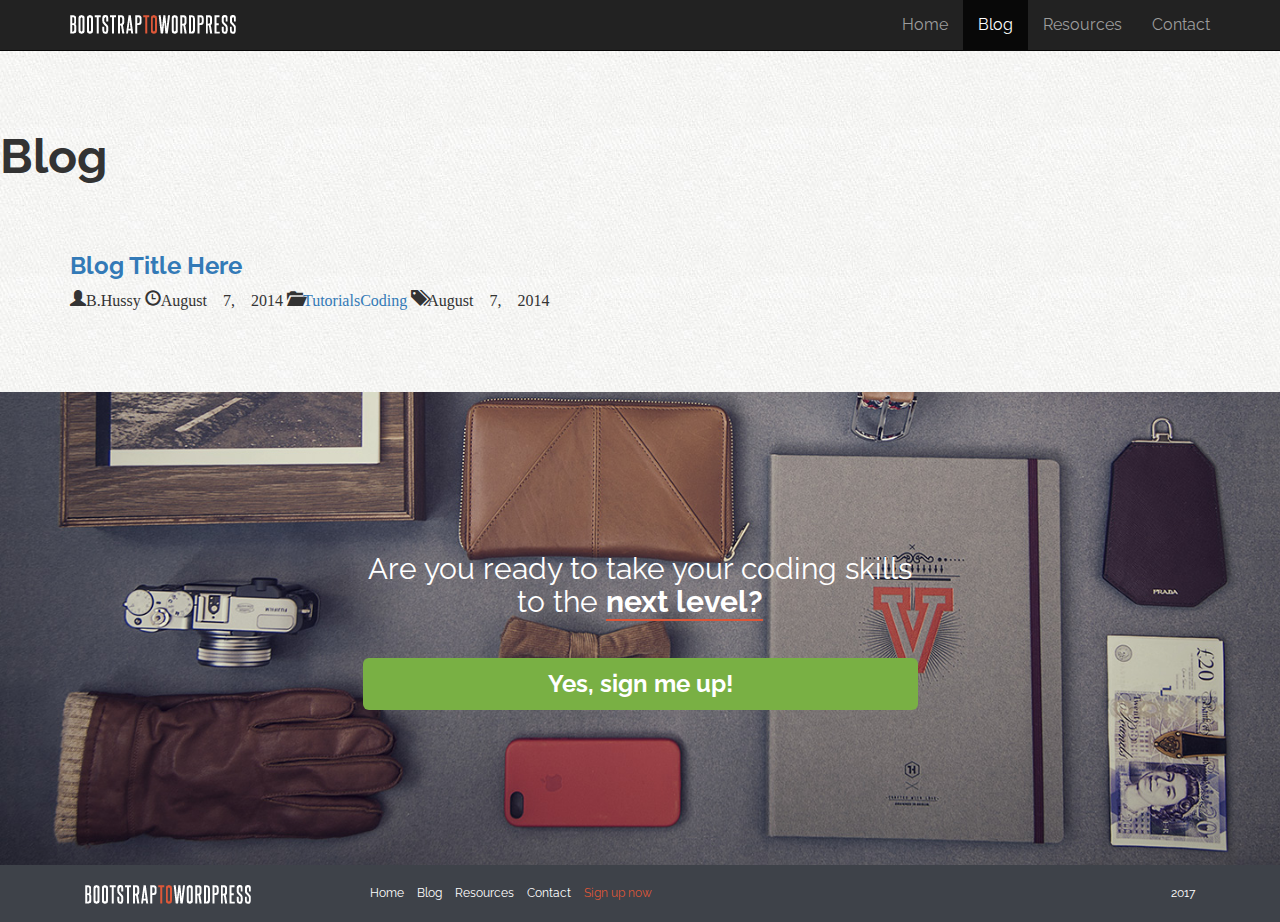
==== blog.html @ 60af52d9 "initial commit" ====
<!DOCTYPE html>
	<head>
		<meta http-equiv="Content-Type" content="text/html; charset=UTF-8">
		<meta name="viewport" content="width=device-width, initial-scale=1">
		<meta name="description" content="">
		<meta name="author" content="">
		<meta name="icon" href="assets/img/favicon.ico">
		<title>Bootstrap to wordpress</title>
		<link rel="stylesheet" href="assets/css/font-awesome/css/font-awesome.min.css">
		<link href="https://fonts.googleapis.com/css?family=Raleway:400,700" rel="stylesheet"> 
		<link rel="stylesheet" href="assets/css/bootstrap.min.css">
		<link rel="stylesheet" href="assets/css/styles.css">
	</head>	
	<body class="blog">
	<header class="site-header" role="banner">
			<!-- NAVBAR -->
			<div class="navbar-wrapper">
				<div class="navbar navbar-inverse navbar-fixed-top" role="navigation">
					<div class="container">
						<div class="navbar-header">
							<button type="button" class="navbar-toggle" data-toggle="collapse" data-target=".navbar-collapse">
								<span class="sr-only">Toggle navigation</span>
								<span class="icon-bar"></span>
								<span class="icon-bar"></span>
								<span class="icon-bar"></span>
							</button>
							<a href="/" class="navbar-brand"><img src="assets/img/logo.png" alt="Bootstrap to WordPress"></a>
						</div>
						<div class="navbar-collapse collapse">
							<ul class="nav navbar-nav navbar-right">
								<li><a href="index.html">Home</a></li>
								<li class="active"><a href="blog.html">Blog</a></li>
								<li><a href="resources.html">Resources</a></li>
								<li><a href="contact.html">Contact</a></li>
							</ul>
						</div>
					</div>	
				</div> 
			</div>
		</header>
		<section class="feature-image feature-image-default-alt" data-type="background" data-speed="2">
			<h1 class="page-title">Blog</h1>
			<!-- BLOG CONTENT -->
			<div class="container">
				<div class="row" id="primary">
					<main id="content" class="col-sm-8" role="main">
						<article class="post">
							<header>
								<h3><a href="post.html">Blog Title Here</a></h3>
								<div class="post-details">
									<span class="glyphicon glyphicon-user">B.Hussy</span>
									<span class="glyphicon glyphicon-time">August 7, 2014</span>
									<span class="glyphicon glyphicon-folder-open"><a href="">Tutorials</a><a href="">Coding</a></span>
									<span class="glyphicon glyphicon-tags">August 7, 2014</span>
								</div>
							</header>
							<div class="post-mage">
								
							</div>
							<div class="post-excerpt">
								
							</div>
						</article>
					</main>
				</div>
			</div>
		</section>




		<section id="signup" data-type="background" data-speed="4">
				<div class="container">
					<div class="row">
						<div class="col-sm-6 col-sm-offset-3">
							<h2>Are you ready to take your coding skills to the <strong>next level?</strong></h2>
							<p><a href="/" class="btn btn-lg btn-block btn-success">Yes, sign me up!</a></p>
						</div>
					</div>
					<!-- /.row -->
				</div>
				<!-- /.container -->
		</section>
		<!-- FOOTER
		 -->
		<footer>
			<div class="container">
				<div class="col-sm-3">
					<p><a href="/"><img src="/assets/img/logo.png" alt="Bootstrap to wordpress"></a></p>
				</div>
				<div class="col-sm-6">
					<nav>
						<ul class="list-unstyled list-inline">
							<li><a href="/"></a>Home</li>
							<li><a href="/"></a>Blog</li>
							<li><a href="/"></a>Resources</li>
							<li><a href="/"></a>Contact</li>
							<li class="signup-link"><a href=""></a>Sign up now</li>
						</ul>
					</nav>
				</div>
				<div class="col-sm-3">
					<div class="pull-right">2017</div>
				</div>
			</div>
		</footer>
		<!-- BOOTSTRAP JS -->
	<script
		  src="https://code.jquery.com/jquery-3.1.1.min.js"
		  integrity="sha256-hVVnYaiADRTO2PzUGmuLJr8BLUSjGIZsDYGmIJLv2b8="
		  crossorigin="anonymous"></script>
	<script src="/assets/js/bootstrap.min.js"></script>
	<script src="/assets/js/main.js"></script>

</body>
---- assets/css/styles.css ----
body {
  margin-top: 50px;
  font-family: 'Raleway', Helvetica, sans-serif;
  font-size: 16px;
  background: url("/assets/img/tile.jpg") top left repeat;
  -webkit-font-smoothing: antialiased;
  text-rendering: optimizelegibility; }

h1, h2, h3, h4, h5, h6 {
  font-weight: bold; }

h1 {
  font-size: 3em; }

h1, h2 {
  margin: 0 0 40px; }

h3 {
  margin: 20px 0; }

h4 {
  font-size: 18px; }

p {
  margin: 0 0 15px; }

p.lead {
  font-weight: normal; }

button, input, .btn, a.btn {
  -webkit-font-smoothing: antialiased;
  text-rendering: optimizelegibility;
  color: #fff; }

.btn {
  font-weight: bold; }

.btn-danger {
  background-color: #dd5638;
  border-collapse: #d95131; }

.btn-success {
  background: #79b044;
  border: none; }
  .btn-success:hover {
    background: #6a9b3d;
    border: #6a9b3d; }

img {
  max-width: 100%; }

.modal-content {
  background: url("/assets/img/tile.jpg") top left repeat; }

.badge.social {
  background: #ccc;
  font-size: 24px;
  height: 40px;
  width: 40px;
  text-align: center;
  line-height: 40px;
  margin: 0 5px 20px 0;
  padding: 0;
  -webkit-border-radius: 50px;
  -moz-border-radius: 50px;
  border-radius: 50px;
  color: #fff; }

.badge.social.twitter:hover {
  background: #55acee; }

.badge.social.facebook:hover {
  background: #3b5998; }

.badge.social.gplus:hover {
  background: #db4b39; }

blockquote {
  padding: 0;
  border: none;
  font-style: italic;
  text-align: left; }
  blockquote:before {
    display: none; }
  blockquote cite {
    display: block;
    color: #777;
    margin: 15px 0 0 0; }

#hero {
  background: url("/assets/img/hero-bg.jpg") 50% 0 repeat fixed;
  min-height: 500px;
  padding: 40px 0;
  color: #fff; }
  #hero .hero-text {
    margin-top: 30px; }
  #hero article {
    text-align: center; }

#price-timeline {
  margin: 30px 0 60px;
  text-align: center; }
  #price-timeline h4 {
    margin: 0 0 10px; }
    #price-timeline h4 small {
      color: #fff;
      font-weight: bold;
      display: block;
      font-size: 10px; }
  #price-timeline .price {
    display: inline-block;
    margin: 0 2% 0 0;
    width: 30%;
    background: #3e4249;
    padding: 10px 20px 30px;
    position: relative;
    vertical-align: top; }
    #price-timeline .price span {
      background: #101010;
      display: block;
      height: 70px;
      width: 70px;
      border-radius: 100%;
      text-align: center;
      line-height: 70px;
      font-weight: bold;
      font-size: 24px;
      position: absolute;
      bottom: -35px;
      left: 50%;
      margin-left: -35px; }
  #price-timeline .price.active {
    background: #dd5638; }

section {
  padding: 80px 0; }
  section h2 {
    margin: 20px 0 40px; }
  section h3 {
    margin: 30px 0 10px; }

.section-header {
  text-align: center; }

#optin {
  background: #3e4249;
  padding: 20px 0;
  color: #fff;
  font-size: 1.2em; }
  #optin p {
    margin: 7px 0 0 0; }

#who-benefits {
  background: #fff; }

#course-features {
  background: #3e4249;
  color: #fff;
  text-align: center; }

#featurette {
  background: url("/assets/img/stuff-bg.jpg") 50% 100% repeat fixed;
  background-size: cover;
  text-align: center;
  color: #fff; }

#instructor {
  background: white url("/assets/img/brad-elvis.png") 90% -10px no-repeat; }
  #instructor .instructor-text {
    background: rgba(255, 255, 255, 0.8); }
  #instructor h2 {
    margin: 0 0 20px; }
  #instructor .num {
    display: table;
    font-size: 30px;
    font-weight: bold;
    color: #fff;
    line-height: 24px;
    height: 140px;
    width: 140px;
    text-align: center;
    background: #dd5638;
    border-radius: 100%; }
    #instructor .num .num-content {
      display: table-cell;
      vertical-align: middle; }
    #instructor .num span {
      display: block;
      font-size: 20px;
      font-weight: normal; }

#kudos {
  text-align: center; }
  #kudos .testimonial {
    margin-bottom: 60px; }
    #kudos .testimonial img {
      border-radius: 50%; }

#signup {
  text-align: center;
  background: url("/assets/img/hipster-stuff.jpg") center center repeat fixed;
  background-size: cover;
  color: #fff;
  padding: 140px 0; }
  #signup h2 {
    font-weight: normal; }
    #signup h2 strong {
      border-bottom: 2px solid #dd5638; }
  #signup .btn {
    font-size: 24px; }

footer {
  background: #3e4249;
  color: #fff;
  padding: 20px 0 10px;
  font-size: 12px; }
  footer a:hover {
    color: #dd5638; }
  footer p {
    margin: 0; }
  footer a:link, footer a:visited {
    color: #fff; }
  footer li.signup-link, footer a {
    color: #dd5638; }

i.ci {
  display: inline-block;
  height: 40px;
  width: 40px;
  background: url("/assets/img/icon-sprite.png") no-repeat; }

.ci.ci-computer {
  background-position: 0 0; }

.ci.ci-watch {
  background-position: -40px 0; }

.ci.ci-calendar {
  background-position: -80px 0; }

.ci.ci-community {
  background-position: -120px 0; }

.ci.ci-instructor {
  background-position: -160px 0; }

.ci.ci-device {
  background-position: -200px 0; }

@media screen and (max-width: 761px) {
  .logo {
    width: 50%; }
  #optin p {
    margin: 0 0 10px; }
  #featurette iframe {
    height: 240px; } }

@media screen and (max-width: 568px) {
  #instructor .num {
    height: 100px;
    width: 100px;
    font-size: 22px; }
    #instructor .num span {
      font-size: 16px; } }
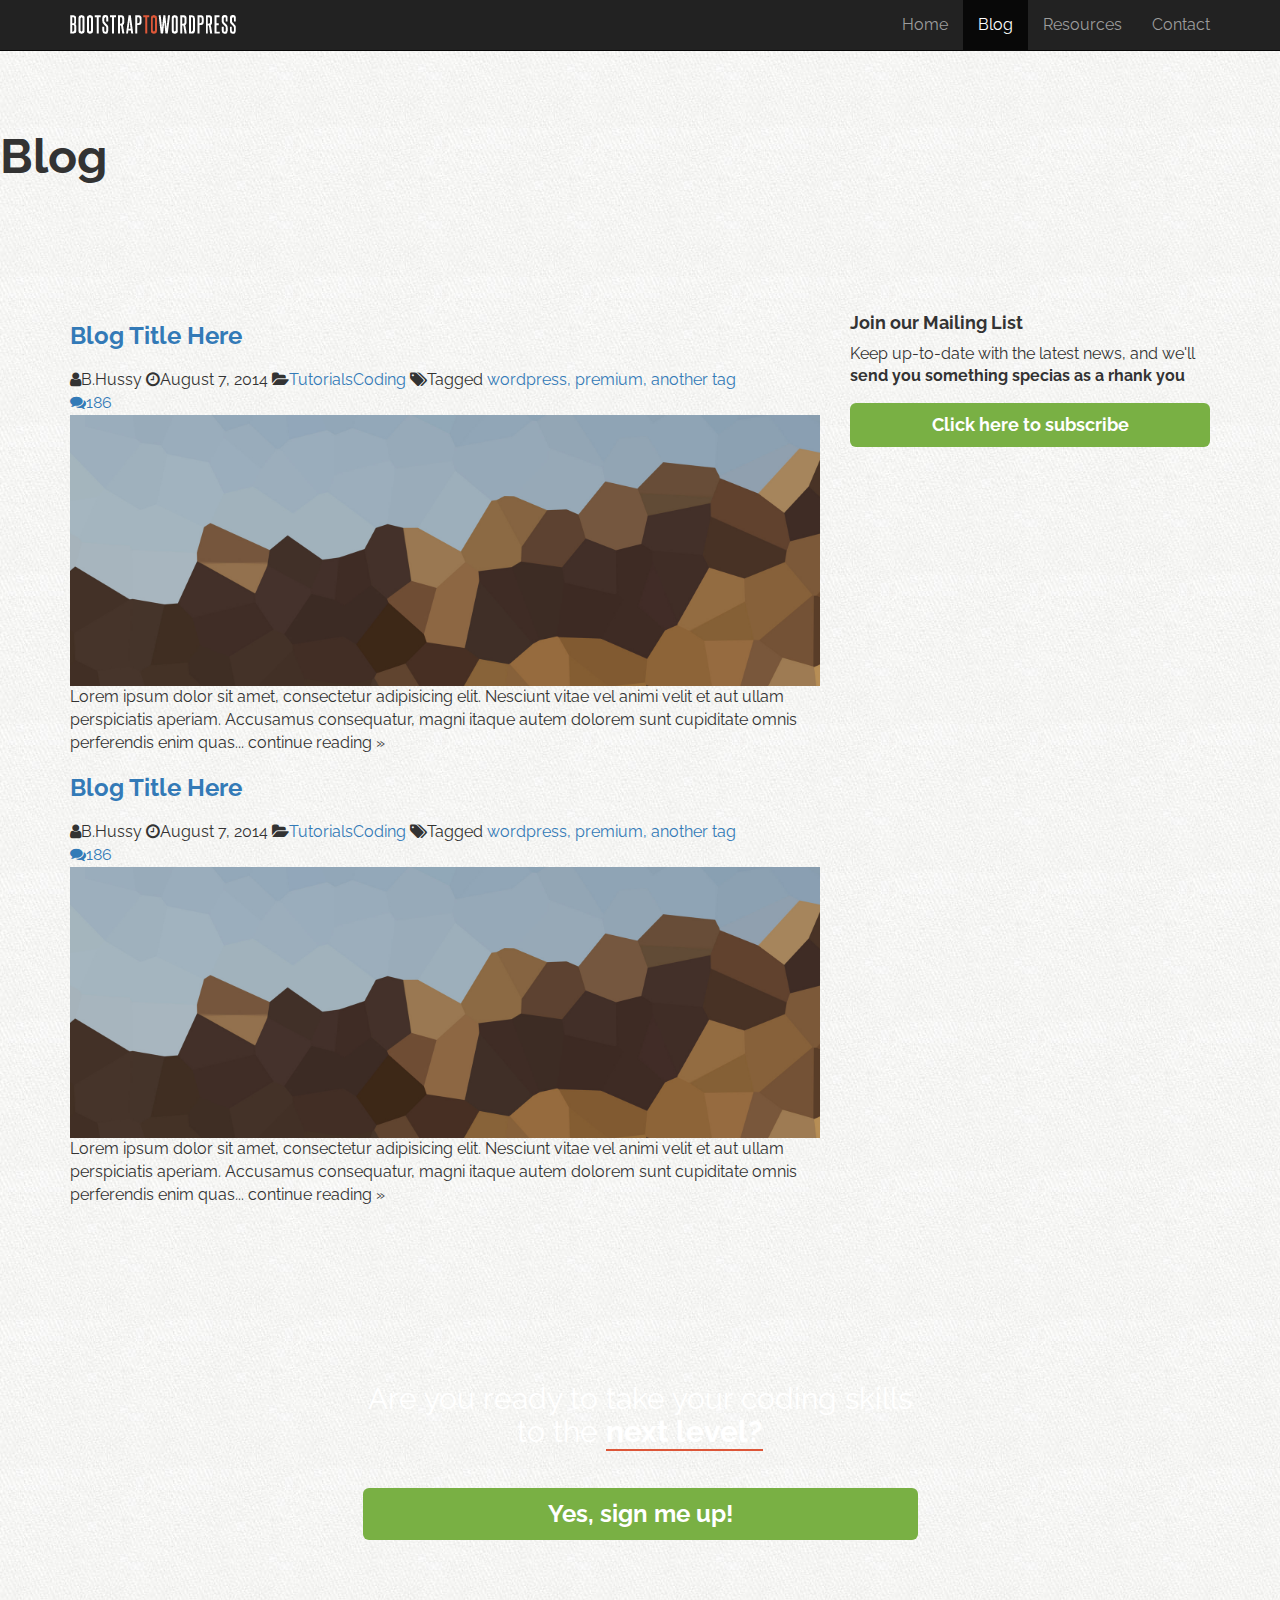
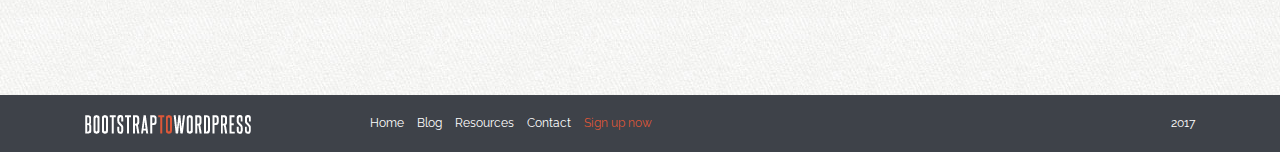
==== commit 310c223b: "Initial commit" ====
--- a/blog.html
+++ b/blog.html
@@ -40,6 +40,7 @@
 		</header>
 		<section class="feature-image feature-image-default-alt" data-type="background" data-speed="2">
 			<h1 class="page-title">Blog</h1>
+		</section>
 			<!-- BLOG CONTENT -->
 			<div class="container">
 				<div class="row" id="primary">
@@ -48,27 +49,74 @@
 							<header>
 								<h3><a href="post.html">Blog Title Here</a></h3>
 								<div class="post-details">
-									<span class="glyphicon glyphicon-user">B.Hussy</span>
-									<span class="glyphicon glyphicon-time">August 7, 2014</span>
-									<span class="glyphicon glyphicon-folder-open"><a href="">Tutorials</a><a href="">Coding</a></span>
-									<span class="glyphicon glyphicon-tags">August 7, 2014</span>
+									<i class="fa fa-user"></i>B.Hussy
+									<i class="fa fa-clock-o"></i><time>August 7, 2014</time>
+									<i class="fa fa-folder-open"></i><a href="">Tutorials</a><a href="">Coding</a>
+									<i class="fa fa-tags"></i>Tagged <a href="">wordpress,</a><a href=""> premium,</a><a href=""> another tag</a>
+									<div class="post-comments-badge">
+										<a href=""><i class="fa fa-comments"></i>186</a>
+									</div>
+									<!-- /.post-comments-badge -->
 								</div>
 							</header>
-							<div class="post-mage">
-								
+							<div class="post-image">
+								<img src="assets/img/hero-bg.jpg" alt="Hero Image">
 							</div>
 							<div class="post-excerpt">
-								
+								<p>Lorem ipsum dolor sit amet, consectetur adipisicing elit. Nesciunt vitae vel animi velit et aut ullam perspiciatis aperiam. Accusamus consequatur, magni itaque autem dolorem sunt cupiditate omnis perferendis enim quas... <a href="post.html"></a>continue reading &raquo;</p>
 							</div>
-						</article>
+						</article> <!-- /.post -->
+
+						<article class="post">
+							<header>
+								<h3><a href="post.html">Blog Title Here</a></h3>
+								<div class="post-details">
+									<i class="fa fa-user"></i>B.Hussy
+									<i class="fa fa-clock-o"></i><time>August 7, 2014</time>
+									<i class="fa fa-folder-open"></i><a href="">Tutorials</a><a href="">Coding</a>
+									<i class="fa fa-tags"></i>Tagged <a href="">wordpress,</a><a href=""> premium,</a><a href=""> another tag</a>
+									<div class="post-comments-badge">
+										<a href=""><i class="fa fa-comments"></i>186</a>
+									</div>
+									<!-- /.post-comments-badge -->
+								</div>
+							</header>
+							<div class="post-image">
+								<img src="assets/img/hero-bg.jpg" alt="Hero Image">
+							</div>
+							<div class="post-excerpt">
+								<p>Lorem ipsum dolor sit amet, consectetur adipisicing elit. Nesciunt vitae vel animi velit et aut ullam perspiciatis aperiam. Accusamus consequatur, magni itaque autem dolorem sunt cupiditate omnis perferendis enim quas... <a href="post.html"></a>continue reading &raquo;</p>
+							</div>
+						</article> <!-- /.post -->
 					</main>
-				</div>
+		<!-- END OF BLOG SECTION -->
+
+		<!-- SIDEBAR SECTION -->
+		<aside class="col-sm-4">
+
+			<div class="widget">
+				<h4>Join our Mailing List</h4>
+				<p>Keep up-to-date with the latest news, and we'll <strong>send you something specias as a rhank you</strong></p>
+				<button class="btn btn-success btn-lg btn-block" data-toggle="modal" data-target="#myModal">Click here to subscribe</button>
 			</div>
-		</section>
 
+			<div class="widget">
+				
+			</div>
 
+			<div class="widget">
+				
+			</div>
 
+			<div class="widget">
+				
+			</div>
 
+		</aside>
+		</div> <!-- primary -->
+		</div> <!-- container -->
+		<!-- SIGNUP SECTION -->
+		
 		<section id="signup" data-type="background" data-speed="4">
 				<div class="container">
 					<div class="row">
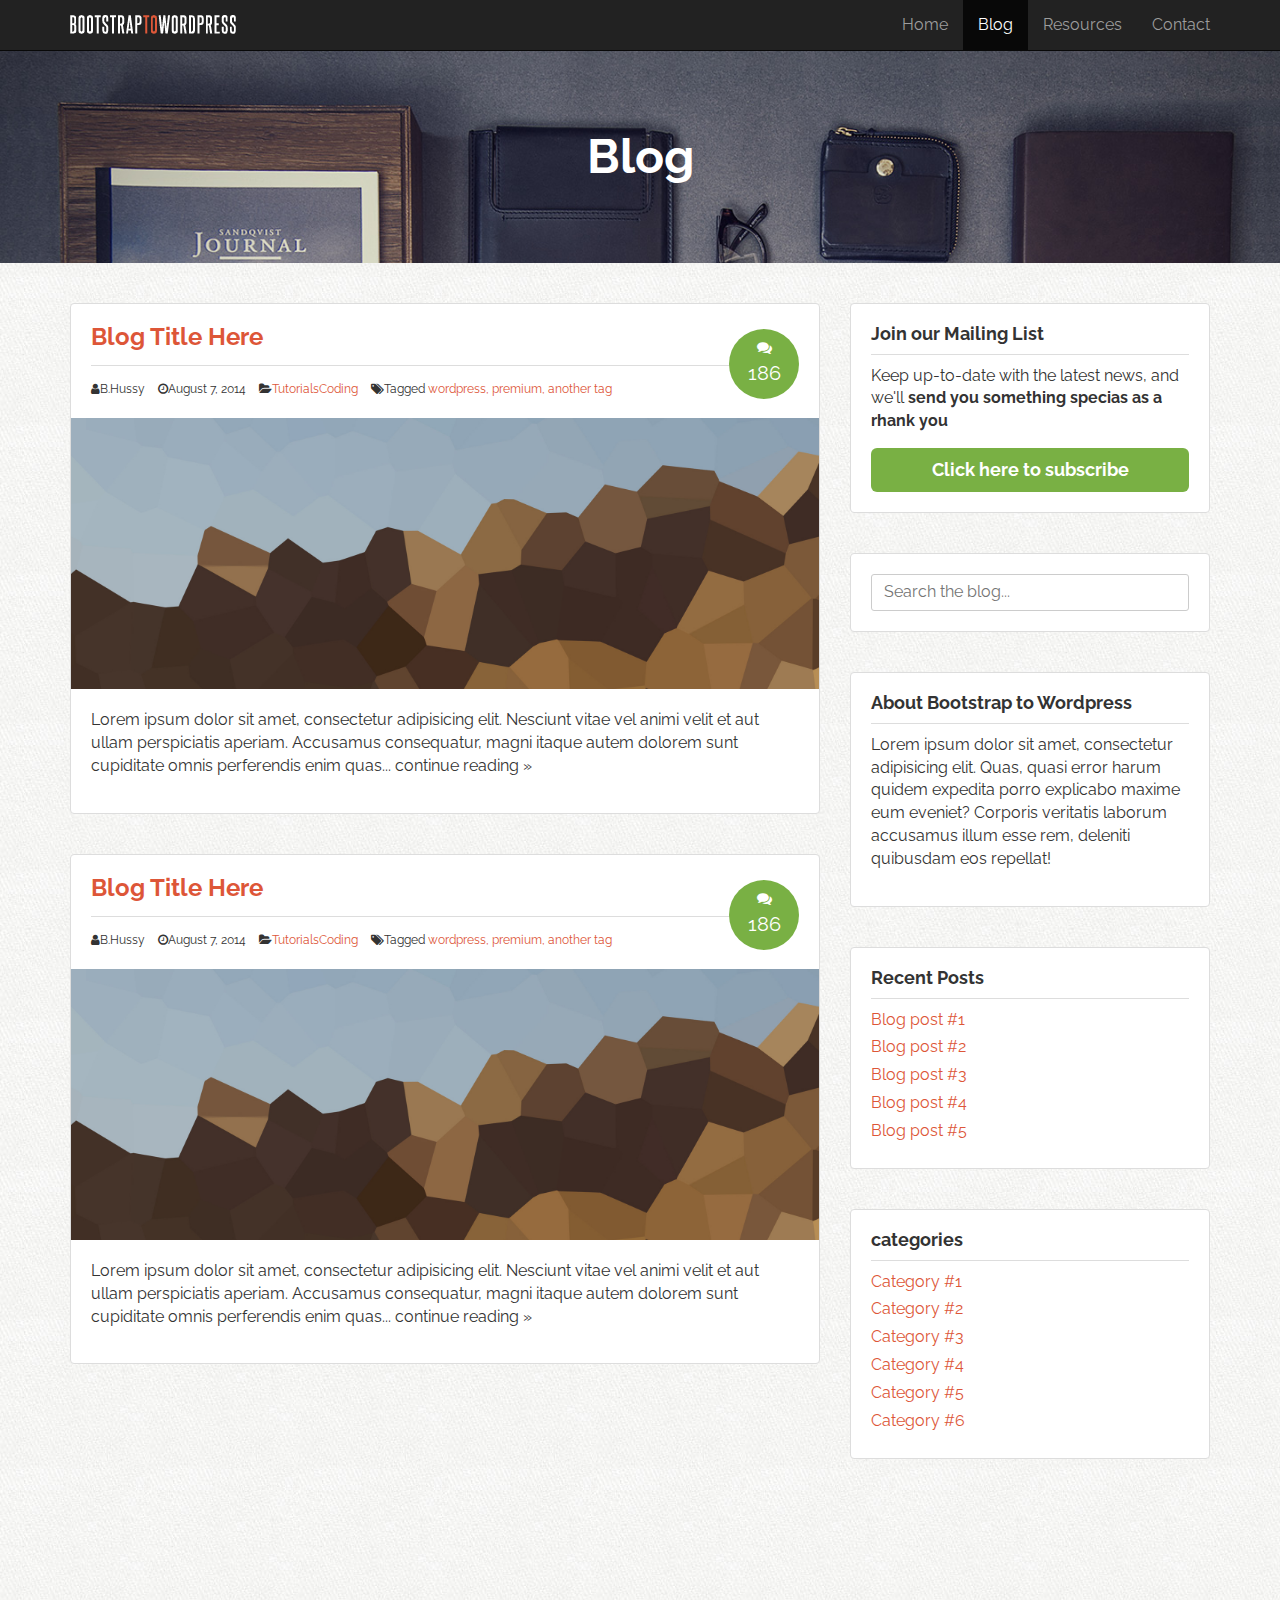
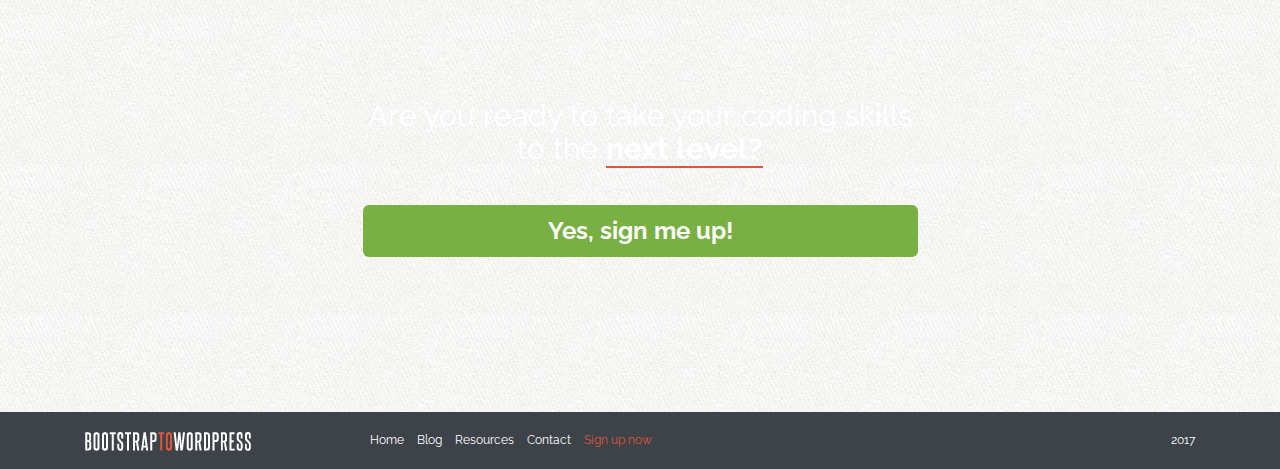
==== commit 747de124: "Initial commit" ====
--- a/blog.html
+++ b/blog.html
@@ -101,15 +101,38 @@
 			</div>
 
 			<div class="widget">
-				
+				<form role="form" class="search-form">
+					<label for="sidebar-search" class="sr-only">Search blog</label>
+					<input type="text" id="sidebar-search" placeholder="Search the blog...">
+				</form>
 			</div>
 
 			<div class="widget">
-				
+				<h4>About Bootstrap to Wordpress</h4>
+				<p>Lorem ipsum dolor sit amet, consectetur adipisicing elit. Quas, quasi error harum quidem expedita porro explicabo maxime eum eveniet? Corporis veritatis laborum accusamus illum esse rem, deleniti quibusdam eos repellat!</p>
 			</div>
 
 			<div class="widget">
-				
+				<h4>Recent Posts</h4>
+				<ul>
+					<li><a href="">Blog post #1</a></li>
+					<li><a href="">Blog post #2</a></li>
+					<li><a href="">Blog post #3</a></li>
+					<li><a href="">Blog post #4</a></li>
+					<li><a href="">Blog post #5</a></li>
+				</ul>
+			</div>
+
+			<div class="widget">
+				<h4>categories</h4>
+				<ul>
+					<li><a href="">Category #1</a></li>
+					<li><a href="">Category #2</a></li>
+					<li><a href="">Category #3</a></li>
+					<li><a href="">Category #4</a></li>
+					<li><a href="">Category #5</a></li>
+					<li><a href="">Category #6</a></li>
+				</ul>
 			</div>
 
 		</aside>
--- a/assets/css/styles.css
+++ b/assets/css/styles.css
@@ -31,6 +31,13 @@
   -webkit-font-smoothing: antialiased;
   text-rendering: optimizelegibility;
   color: #fff; }
+
+a {
+  color: #dd5638; }
+  a:hover {
+    text-decoration: none;
+    color: #dd5638;
+    font-weight: bold; }
 
 .btn {
   font-weight: bold; }
@@ -139,6 +146,30 @@
   section h3 {
     margin: 30px 0 10px; }
 
+.main-content {
+  padding: 20px 0; }
+
+#primary {
+  padding-top: 40px;
+  padding-bottom: 40px; }
+
+.feature-image {
+  display: table;
+  width: 100%; }
+  .feature-image h1 {
+    display: table-cell;
+    vertical-align: middle;
+    text-align: center;
+    color: #fff; }
+
+.feature-image-default {
+  background: url("/assets/img/stuff-feature.jpg") no-repeat;
+  background-size: cover; }
+
+.feature-image-default-alt {
+  background: url("/assets/img/hipster-stuff.jpg") no-repeat;
+  background-size: cover; }
+
 .section-header {
   text-align: center; }
 
@@ -223,6 +254,129 @@
   footer li.signup-link, footer a {
     color: #dd5638; }
 
+.post,
+.widget,
+#comments {
+  position: relative;
+  border: solid 1px #ddd;
+  background: #fff;
+  margin: 0 0 40px;
+  -webkit-border-radius: 4px;
+  -moz-border-radius: 4px;
+  border-radius: 4px; }
+  .post header,
+  .post .post-excerpt,
+  .post .post-body,
+  .post .comments-wrap,
+  .widget header,
+  .widget .post-excerpt,
+  .widget .post-body,
+  .widget .comments-wrap,
+  #comments header,
+  #comments .post-excerpt,
+  #comments .post-body,
+  #comments .comments-wrap {
+    padding: 20px; }
+  .post header h3, .post header h1,
+  .widget header h3,
+  .widget header h1,
+  #comments header h3,
+  #comments header h1 {
+    margin: 0 0 15px;
+    padding: 0 0 15px;
+    border-bottom: solid 1px #ddd; }
+  .post header h1,
+  .widget header h1,
+  #comments header h1 {
+    font-size: 24px; }
+
+.post-image {
+  height: auto; }
+
+.post-details {
+  font-size: 12px;
+  width: 90%; }
+  .post-details i.fa {
+    padding-left: 10px; }
+  .post-details i.fa:first-child {
+    padding: 0; }
+
+.widget {
+  padding: 20px; }
+  .widget h4 {
+    margin: 0 0 10px;
+    padding: 0 0 10px;
+    border-bottom: solid 1px #ddd; }
+  .widget ul {
+    list-style: none;
+    margin: 0;
+    padding: 0; }
+    .widget ul li {
+      margin: 0 0 5px; }
+      .widget ul li:hover {
+        position: relative;
+        left: 1px; }
+
+.post-comments-badge {
+  height: 70px;
+  width: 70px;
+  position: absolute;
+  top: 25px;
+  right: 20px;
+  border: none;
+  -webkit-border-radius: 100%;
+  -moz-border-radius: 100%;
+  border-radius: 100%;
+  background: #79b044;
+  text-align: center;
+  display: table; }
+  .post-comments-badge:hover {
+    background-color: #8bc653; }
+  .post-comments-badge a {
+    display: table-cell;
+    vertical-align: middle;
+    color: #fff;
+    font-size: 20px;
+    list-height: 20px; }
+  .post-comments-badge i.fa {
+    display: block;
+    font-size: 15px;
+    padding: 0;
+    margin-bottom: 4px; }
+
+#comments h3 {
+  text-align: center; }
+
+#comments h4 {
+  font-size: 1.3em; }
+
+#comments ol {
+  list-style: none;
+  padding: 0;
+  margin: 0; }
+  #comments ol li {
+    background: rgba(0, 0, 0, 0.02);
+    padding: 10px 20px;
+    margin: 10px 0;
+    border-radius: 4px;
+    border: solid 1px rgba(0, 0, 0, 0.03); }
+    #comments ol li ol.children {
+      padding: 0;
+      list-style: none;
+      font-size: 0.96em; }
+
+#leave-comment {
+  margin: 40px 0 0;
+  padding: 20px 0 0;
+  border-top: solid 1px #eee; }
+
+.resource {
+  width: 31.3333333%;
+  float: left;
+  margin: 0 3% 40px 0; }
+  .resource:nth-child(3n) {
+    margin-right: 0; }
+
 i.ci {
   display: inline-block;
   height: 40px;
@@ -246,6 +400,48 @@
 
 .ci.ci-device {
   background-position: -200px 0; }
+
+label {
+  display: block;
+  font-weight: bold; }
+
+input[type="text"],
+input[type="email"],
+input[type="url"],
+input[type="password"],
+input[type="search"],
+textarea {
+  color: #666;
+  border: 1px solid #ccc;
+  border-radius: 3px;
+  display: block;
+  width: 100%;
+  box-sizing: border-box;
+  padding: 6px 12px; }
+
+input[type="submit"],
+button[type="submit"] {
+  display: inline-block;
+  margin-bottom: 0;
+  font-size: 18px;
+  font-weight: bold;
+  line-height: 1.33;
+  text-align: center;
+  white-space: nowrap;
+  vertical-align: middle;
+  cursor: pointer;
+  user-select: none;
+  background-image: none;
+  border: none;
+  border-radius: 6px; }
+  input[type="submit"]:hover,
+  button[type="submit"]:hover {
+    outline: none;
+    border: none;
+    background: #aaa; }
+
+.btn {
+  white-space: normal; }
 
 @media screen and (max-width: 761px) {
   .logo {
@@ -253,7 +449,11 @@
   #optin p {
     margin: 0 0 10px; }
   #featurette iframe {
-    height: 240px; } }
+    height: 240px; }
+  .resource {
+    width: 48%;
+    margin-right: 2%;
+    min-height: 800px; } }
 
 @media screen and (max-width: 568px) {
   #instructor .num {
@@ -261,4 +461,8 @@
     width: 100px;
     font-size: 22px; }
     #instructor .num span {
-      font-size: 16px; } }
+      font-size: 16px; }
+  .resource {
+    width: 100%;
+    margin-right: 0;
+    min-height: 0; } }
